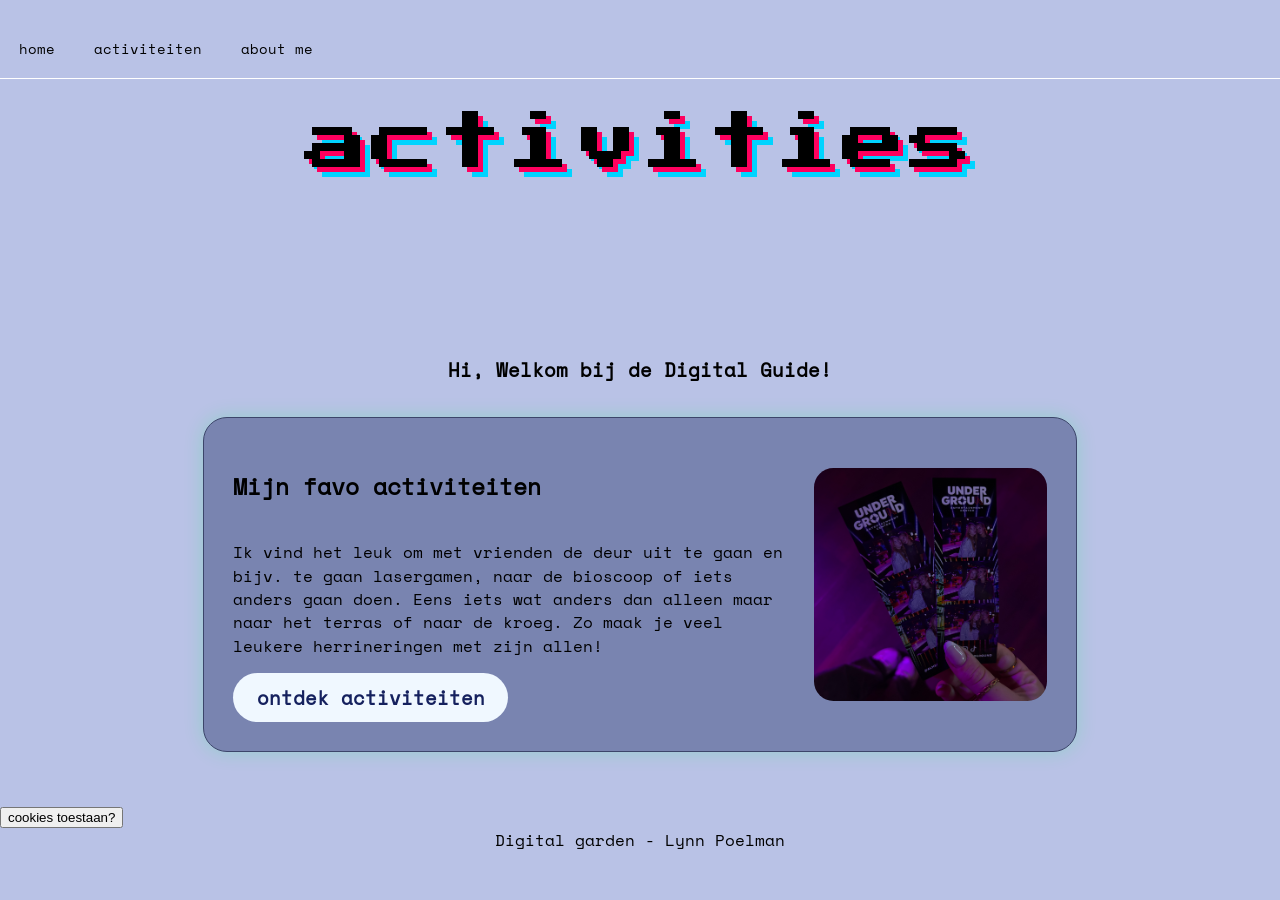
==== index.html @ dee1fe71 "fout opgelost" ====
<!doctype html>
<html lang="nl">
  <head>
    <meta charset="UTF-8" />
    <meta name="viewport" content="width=device-width, initial-scale=1.0" />
    <meta name="author" content="[Lynn]" />

    <title>Digitaal Tuintje van Lynn</title>
    <link rel="stylesheet" href="./assets/style/normal25sep.css" />
    <script defer src="script.js"></script>
    <!-- Importeer het webring component, voeg jouw eigen domein toe in data-page -->
  </head>

  <body>
    <header>
      <nav>
        <a href="index.html">home</a>
        <a href="activiteiten.html">activiteiten</a>
        <a href="aboutme.html">about me</a>
      </nav>

      <h1>activities</h1>
    </header>

    <main>
      <h2>Hi, Welkom bij de Digital Guide!</h2>

      <section>
        <article>
          <h3>Mijn favo activiteiten</h3>
          <p>
            Ik vind het leuk om met vrienden de deur uit te gaan en bijv. te
            gaan lasergamen, naar de bioscoop of iets anders gaan doen. Eens
            iets wat anders dan alleen maar naar het terras of naar de kroeg. Zo
            maak je veel leukere herrineringen met zijn allen!
          </p>
          <a href="activiteiten.html">ontdek activiteiten</a>
        </article>

        <img
          src="./assets/images/Alunderground.jpeg"
          alt="Almere underground"
        />
      </section>
    </main>

    <footer>
      <nav>
        <button commandfor="cookieModal" command="show-modal">
          <span>cookies toestaan?</span>
        </button>
      </nav>
      <p>Digital garden - Lynn Poelman</p>
    </footer>

    <dialog id="cookieModal">
      <form method="dialog">
        <h3>cookies instellingen</h3>
        <button value="close" aria-label="sluiten">×</button>
        <p>
          We gebruiken cookies om inhoud en advertenties te personaliseren, om
          functies voor sociale media te bieden en om ons verkeer te analyseren.
          Ook delen we informatie over uw gebruik van onze site met onze
          partners voor sociale media, advertenties en analyses; zij kunnen deze
          informatie combineren met andere gegevens die u aan hen heeft
          verstrekt of die zij hebben verzameld via uw gebruik van hun diensten.
        </p>
        <menu>
          <li><button onclick="setCookie()">toegestaan</button></li>
          <li><button onclick="unsetCookie()">weigeren</button></li>
        </menu>
      </form>
    </dialog>
  </body>
</html>
---- assets/style/normal25sep.css ----
/**************************
* MARK: Section fonts
**************************/
@font-face {
  font-family: "mono";
  src: url(../fonts/Space_Mono/SpaceMono-Regular.ttf);
  font-weight: 400;
  font-style: normal;
}

@font-face {
  font-family: "press";
  src: url(../fonts/Press_Start_2P/PressStart2P-Regular.ttf);
  font-weight: 100 900;
  font-style: normal;
}

*,
*::after,
*::before {
  box-sizing: border-box;
}

/**************************
* MARK: Custom properties
**************************/

html {
  /* color-scheme */
  color-scheme: light dark;

  /* custom properties */
  --background: light-dark(#b9c2e6, #030820);
  --color: light-dark(##030820, #b9c2e6);
  --color-h1: light-dark(#2c3a2e, #cdba93);

  --step-0: clamp(1rem, 0.9167rem + 0.3704vw, 1.25rem);
  --step-1: clamp(1.2rem, 0.975rem + 1vw, 1.875rem);
  --step-2: clamp(1.44rem, 0.9825rem + 2.0333vw, 2.8125rem);
  --step-3: clamp(1.728rem, 0.8978rem + 3.69vw, 4.2188rem);
  --step-4: clamp(2.0736rem, 0.6554rem + 6.303vw, 6.3281rem);
  --step-5: clamp(2.4883rem, 0.1537rem + 10.3761vw, 9.4922rem);

  --whitespace-s: 1rem;
  --whitespace-m: calc(var(--whitespace-s) * 2);
  --whitespace-l: calc(var(--whitespace-s) * 4);
  --whitespace-xs: calc(var(--whitespace-s) * 0.5);
}

/**************************
* MARK: body
**************************/

body {
  font-family: "mono", "Andale mono";
  font-weight: 400;
  background-color: var(--background);
  color: var(--color);
  font-size: var(--step-0);
  margin: 0;
  min-height: 100vh;
  display: grid;
  grid-template-areas:
    "header"
    "main"
    "footer";

  @media (width > 30em) {
    grid-template-areas:
      "header"
      "main"
      "footer";
  }
}

/**************************
* MARK: main
**************************/

/**************************
* MARK: header
**************************/

header {
  width: 100%;
  padding-top: 1em;
  padding-bottom: 0;
  margin-bottom: 3em;
}

h1 {
  font-family: "press", "Andale mono";
  text-align: center;
  font-size: 4em;
  letter-spacing: 0.05em;
  font-weight: 500;
  margin-top: 0.5em;
  text-shadow:
    5px 5px 0 #ff005e,
    10px 10px 0 #00d4ff;
  animation: shadow-dance 2s infinite;

  font-size: clamp(1rem, -0.5rem + 7.5vw, 4rem);
}

@keyframes shadow-dance {
  /* https://prismic.io/blog/css-text-animations#7-glitch-effect */
  0%,
  100% {
    text-shadow:
      5px 5px 0 #ff005e,
      10px 10px 0 #00d4ff;
  }
  50% {
    text-shadow:
      -5px -5px 0 #00d4ff,
      -10px -10px 0 #ff005e;
  }
}

header > nav {
  display: flex;
  justify-content: left;

  margin: 0;
  padding: 1em;
  /* margin-left: 3em; */
  align-items: center;
  text-wrap: wrap;
  /* margin-top: 0.5em; */
  /* margin-bottom: 0em; */
  gap: 2em;
  width: 100%;
  /* padding: 0; */
  border-bottom: 0.02em solid white;
}

header > nav a {
  text-decoration: none;
  font-family: "mono", "Andale mono";
  color: var(--color);
  font-size: 0.7em;
  font-weight: 400;
  text-align: center;
  display: block;
}

header > nav a:hover {
  text-decoration: underline;
}

/**************************
* MARK: section
**************************/

section {
  display: grid;
  grid-template-columns: 1fr 12em;
  gap: 1.5em;
  margin-inline: auto;
  width: 100%;
  max-width: 45em;
  align-items: center;
  background-color: #7984b0;
  border: 0.1rem solid #3c456a;
  border-radius: 1.5rem;
  padding: 1.5em;
  box-shadow: 0 0 1em var(--card-glow, rgba(0, 255, 102, 0.2)); /*bron: www.gemini.com */
}

section article {
  display: grid;
  gap: 0.8em;
  width: 100%;
}

section p {
  line-height: 1.5;
  font-size: 0.8em;
  text-align: left;
}

section a {
  justify-self: start;
  display: inline-block;
  text-align: center;
  padding: 0.5em 1.2em;
  background-color: aliceblue;
  color: #15215e;
  font-weight: 600;
  text-decoration: none;
  border-radius: 2em;
}

section img {
  margin: 0;
  display: grid;
  place-items: center;
  width: 100%;
  max-width: 40em;
  height: auto;
  aspect-ratio: 1/ 1;
  object-fit: cover;
  border-radius: 1em;
}

/**************************
* MARK: articles
**************************/

p {
  text-align: center;
  font-weight: 400;
  font-size: var(--step-0);
  margin: 0;
}

ul {
  display: grid;
  grid-template-columns: repeat(auto-fit, minmax(15em, 1fr));
  gap: 2em;
  list-style-type: none;
  justify-items: center;
}

article {
  width: 100%;
}

figure {
  position: relative;
  overflow: hidden;
  border-radius: 2em;
}

h2 {
  text-align: center;
  margin: 1.5em;
  line-height: 1.8em;
  font-size: 1em;
}

figure > a {
  color: var(--color-h1);
  font-size: var(--step-0);
  font-weight: 700;
  text-decoration: underline;
  position: relative;
}

article img {
  width: 100%;
  height: auto;
  display: grid;
  aspect-ratio: 1/ 1;
  margin-block: var(--whitespace-s);
  border-radius: 2em;
  object-fit: cover;
}

figcaption {
  position: absolute;
  inset: 0;
  background-color: #7984b0;
  color: var(--color);
  font-size: var(--step-0);
  padding: 1.5em;
  display: flex;
  justify-content: center;
  text-align: center;
  align-items: center;
  flex-direction: column;
  transform: translateY(100%);
  transition: 0.2s ease-in-out;
}

figure:hover > figcaption {
  transform: translateY(0);
}
/*bron: https://developer.mozilla.org/en-US/docs/Web/CSS/Guides/Transitions/Using*/

.webring h2 {
  font-size: 0.1em;
  text-align: center;
}

/**************************
* MARK: footer
**************************/

footer {
  grid-area: footer;
  margin: 0;
  align-items: center;
  justify-content: center;

  P {
    font-size: 0.8em;
  }
}

footer > nav {
  h2 {
    display: absolute;
    left: -9999999em;
  }
}

/**************************
* MARK: cookies
**************************/

#cookieModal {
  &:open {
    display: block !important;
  }
}

dialog {
  border: 0.1rem solid #3c456a;
  border-radius: 1.5em;
  background-color: grey;
  max-width: 30em;
  width: calc(100% - 2em);
  padding: 0;
  overflow: hidden;

  &::backdrop {
    background-color: #0009;
    backdrop-filter: blur(5px);
  }

  h3 {
    text-align: center;
    font-weight: 600;
  }

  form > button {
    position: absolute;
    top: 0;
    right: 0;
    background-color: transparent;
    padding: 0.2em;
    font-family: "press", "Andale mono";
    font-size: 1.5em;
    cursor: pointer;
    overflow: hidden;

    &:first-of-type {
      border-right: 0.1em solid #3c456a;
    }

    &:hover {
      background-color: rgb(204, 200, 200);
      box-shadow: 0 0 1em var(--card-glow, rgba(0, 255, 102, 0.2)); /*bron: www.gemini.com */
    }
  }

  menu {
    display: grid;
    grid-template-columns: 1fr 1fr;
    padding: 0;
    margin: 2em 0 0 0;
    list-style: none;
    border-top: 0.1em solid #3c456a;

    button {
      background-color: transparent;
      margin-bottom: 0em;
      font-family: "mono", "Andale mono";
      padding: var(--whitespace-s);
      font-size: var(--step-0);
      text-align: center;
      cursor: pointer;
      width: 100%;

      li {
        margin: 0;
        padding: 0;
        display: flex;

        &:first-of-type {
          border-right: 0.1em solid #3c456a;
        }
      }

      &:hover {
        background-color: rgb(204, 200, 200);
        box-shadow: 0 0 1em var(--card-glow, rgba(0, 255, 102, 0.2)); /*bron: www.gemini.com */
      }
    }
  }
}

/**************************
* MARK: Section link states
**************************/

a:hover {
  color: limegreen;
}

a:focus {
  color: limegreen;
}
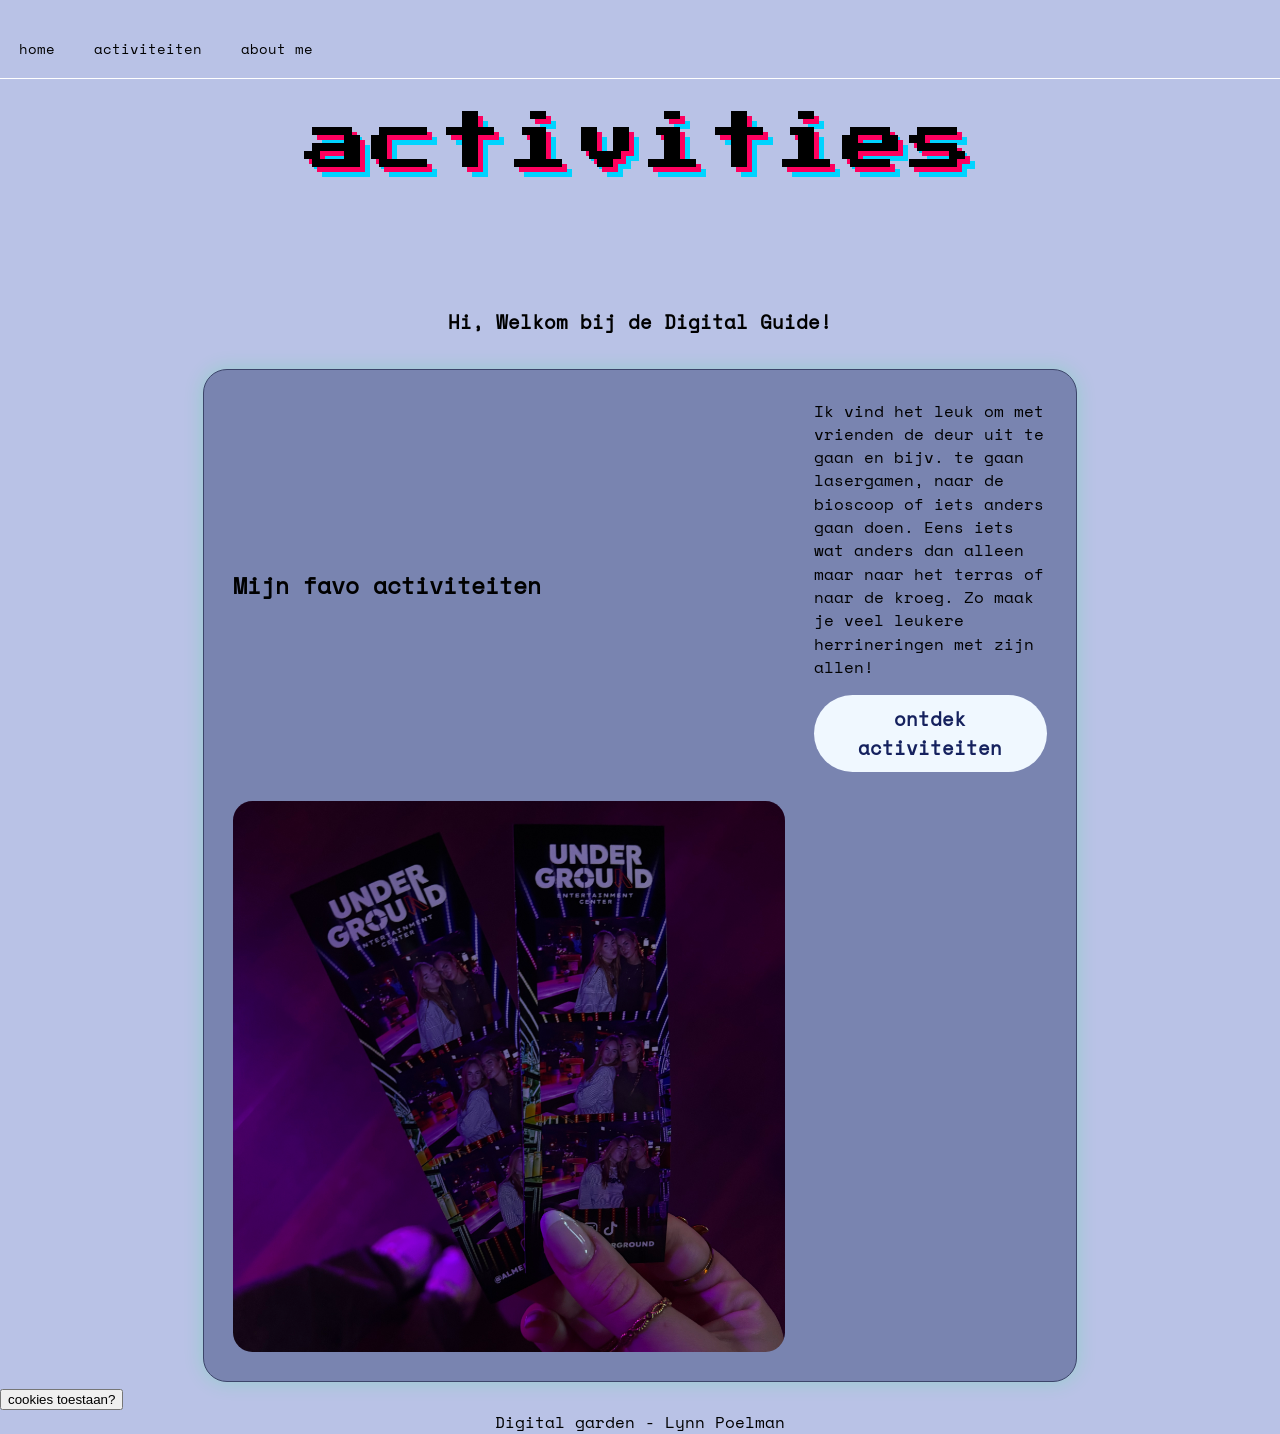
==== commit e03aebb6: "fout w3c" ====
--- a/index.html
+++ b/index.html
@@ -26,8 +26,8 @@
       <h2>Hi, Welkom bij de Digital Guide!</h2>
 
       <section>
+        <h3>Mijn favo activiteiten</h3>
         <article>
-          <h3>Mijn favo activiteiten</h3>
           <p>
             Ik vind het leuk om met vrienden de deur uit te gaan en bijv. te
             gaan lasergamen, naar de bioscoop of iets anders gaan doen. Eens
@@ -39,7 +39,7 @@
 
         <img
           src="./assets/images/Alunderground.jpeg"
-          alt="Almere underground"
+          alt="foto van Almere underground"
         />
       </section>
     </main>
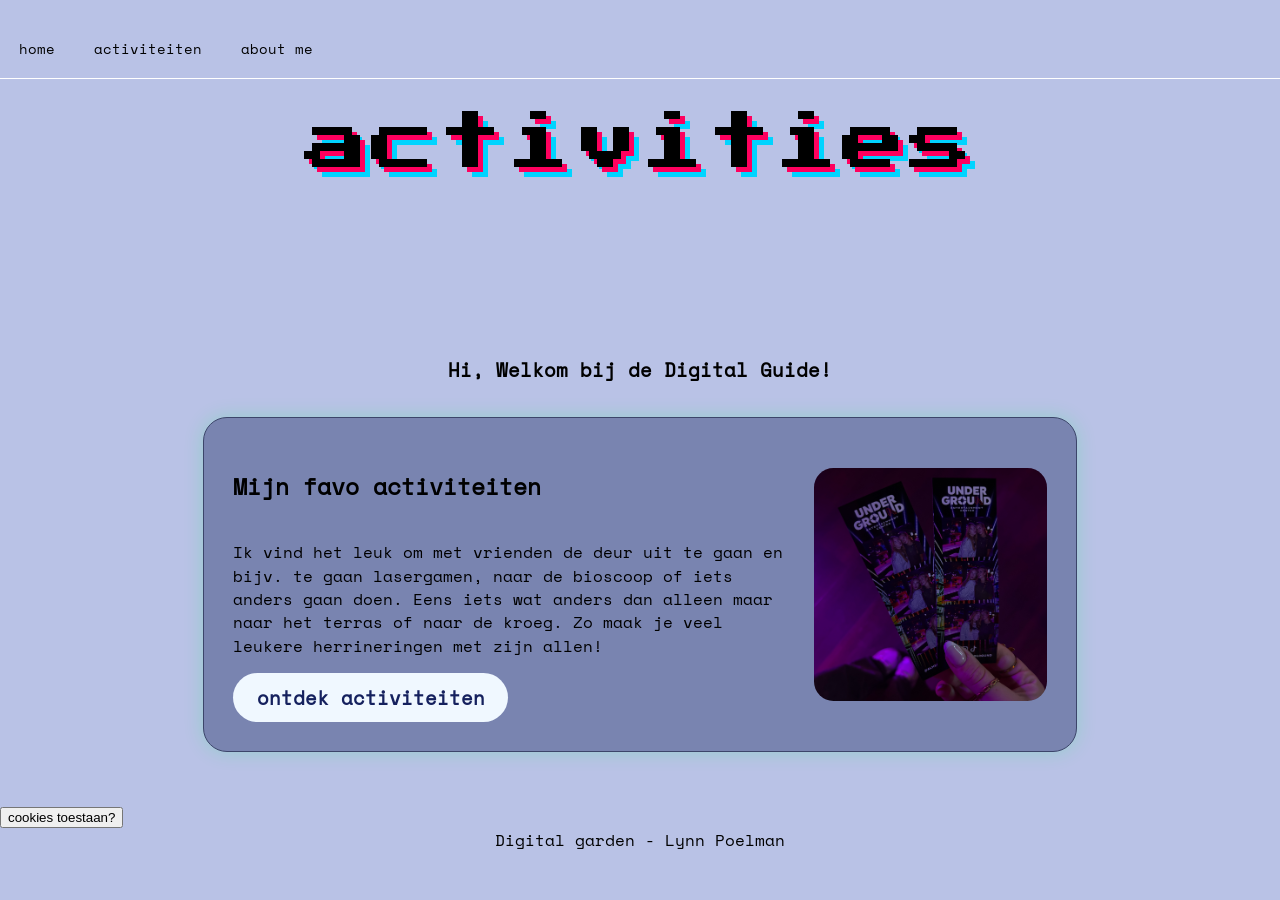
==== commit 6328727a: "fout" ====
--- a/index.html
+++ b/index.html
@@ -25,9 +25,9 @@
     <main>
       <h2>Hi, Welkom bij de Digital Guide!</h2>
 
-      <section>
-        <h3>Mijn favo activiteiten</h3>
+      <div>
         <article>
+          <h3>Mijn favo activiteiten</h3>
           <p>
             Ik vind het leuk om met vrienden de deur uit te gaan en bijv. te
             gaan lasergamen, naar de bioscoop of iets anders gaan doen. Eens
@@ -41,7 +41,7 @@
           src="./assets/images/Alunderground.jpeg"
           alt="foto van Almere underground"
         />
-      </section>
+      </div>
     </main>
 
     <footer>
--- a/assets/style/normal25sep.css
+++ b/assets/style/normal25sep.css
@@ -150,10 +150,10 @@
 }
 
 /**************************
-* MARK: section
-**************************/
-
-section {
+* MARK: div
+**************************/
+
+div {
   display: grid;
   grid-template-columns: 1fr 12em;
   gap: 1.5em;
@@ -168,19 +168,19 @@
   box-shadow: 0 0 1em var(--card-glow, rgba(0, 255, 102, 0.2)); /*bron: www.gemini.com */
 }
 
-section article {
+div article {
   display: grid;
   gap: 0.8em;
   width: 100%;
 }
 
-section p {
+div p {
   line-height: 1.5;
   font-size: 0.8em;
   text-align: left;
 }
 
-section a {
+div a {
   justify-self: start;
   display: inline-block;
   text-align: center;
@@ -192,7 +192,7 @@
   border-radius: 2em;
 }
 
-section img {
+div img {
   margin: 0;
   display: grid;
   place-items: center;
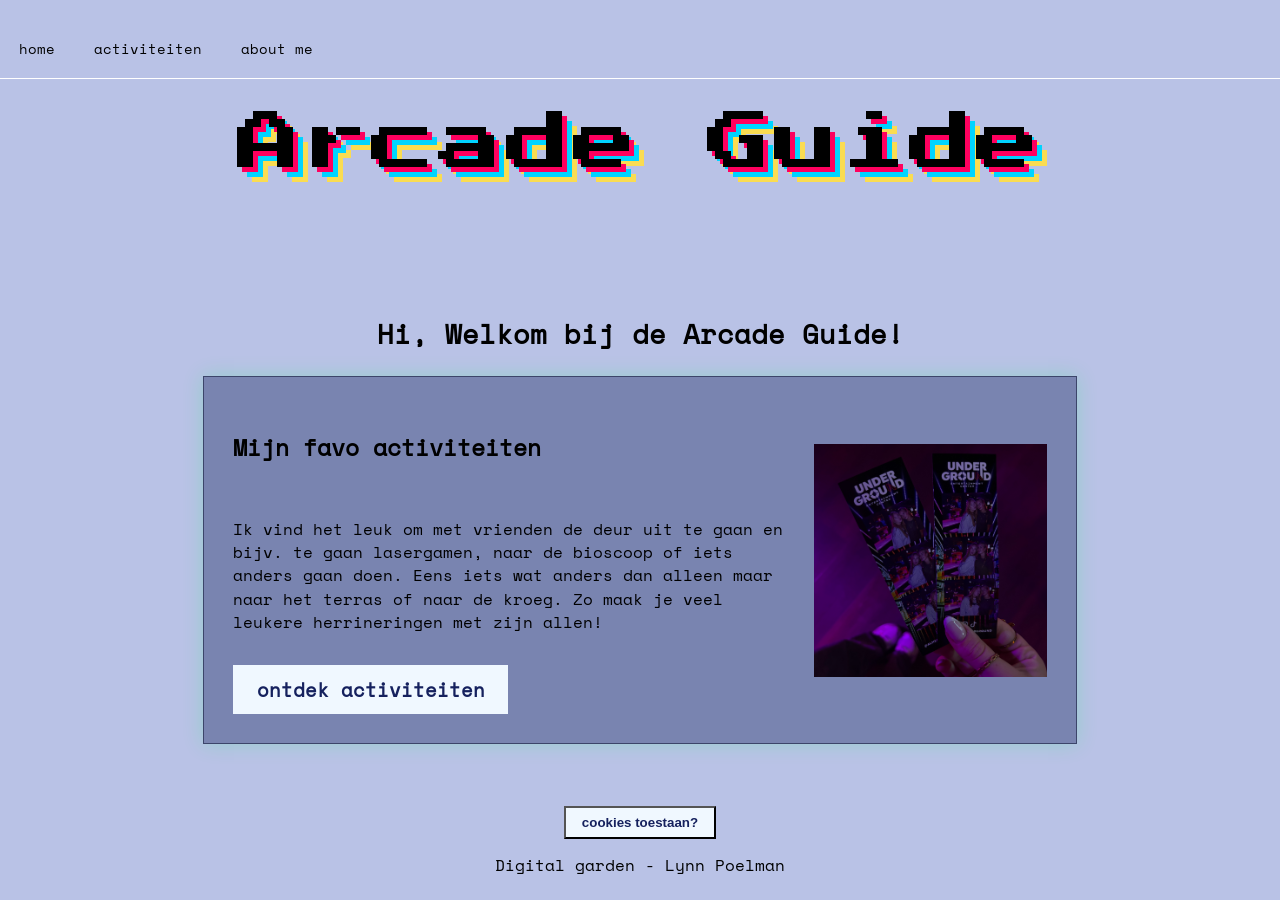
==== commit 1e5495b5: "detail/summary toegevoegd" ====
--- a/index.html
+++ b/index.html
@@ -6,7 +6,7 @@
     <meta name="author" content="[Lynn]" />
 
     <title>Digitaal Tuintje van Lynn</title>
-    <link rel="stylesheet" href="./assets/style/normal25sep.css" />
+    <link rel="stylesheet" href="./assets/style/normal.css" />
     <script defer src="script.js"></script>
     <!-- Importeer het webring component, voeg jouw eigen domein toe in data-page -->
   </head>
@@ -19,11 +19,11 @@
         <a href="aboutme.html">about me</a>
       </nav>
 
-      <h1>activities</h1>
+      <h1>Arcade Guide</h1>
     </header>
 
     <main>
-      <h2>Hi, Welkom bij de Digital Guide!</h2>
+      <h2>Hi, Welkom bij de Arcade Guide!</h2>
 
       <div>
         <article>
--- a/assets/style/normal.css
+++ b/assets/style/normal.css
@@ -0,0 +1,431 @@
+/**************************
+* MARK: Section fonts
+**************************/
+@font-face {
+  font-family: "mono";
+  src: url(../fonts/Space_Mono/SpaceMono-Regular.ttf);
+  font-weight: 400;
+  font-style: normal;
+}
+
+@font-face {
+  font-family: "press";
+  src: url(../fonts/Press_Start_2P/PressStart2P-Regular.ttf);
+  font-weight: 100 900;
+  font-style: normal;
+}
+
+*,
+*::after,
+*::before {
+  box-sizing: border-box;
+}
+
+/**************************
+* MARK: Custom properties
+**************************/
+
+html {
+  /* color-scheme */
+  color-scheme: light dark;
+
+  /* custom properties */
+  --background: light-dark(#b9c2e6, #030820);
+  --color: light-dark(##030820, #b9c2e6);
+  --color-h1: light-dark(#2c3a2e, #cdba93);
+
+  --step-0: clamp(1rem, 0.9167rem + 0.3704vw, 1.25rem);
+  --step-1: clamp(1.2rem, 0.975rem + 1vw, 1.875rem);
+  --step-2: clamp(1.44rem, 0.9825rem + 2.0333vw, 2.8125rem);
+  --step-3: clamp(1.728rem, 0.8978rem + 3.69vw, 4.2188rem);
+  --step-4: clamp(2.0736rem, 0.6554rem + 6.303vw, 6.3281rem);
+  --step-5: clamp(2.4883rem, 0.1537rem + 10.3761vw, 9.4922rem);
+
+  --whitespace-s: 1rem;
+  --whitespace-m: calc(var(--whitespace-s) * 2);
+  --whitespace-l: calc(var(--whitespace-s) * 4);
+  --whitespace-xs: calc(var(--whitespace-s) * 0.5);
+}
+
+/**************************
+* MARK: body
+**************************/
+
+body {
+  font-family: "mono", "Andale mono";
+  font-weight: 400;
+  background-color: var(--background);
+  color: var(--color);
+  font-size: var(--step-0);
+  margin: 0;
+  min-height: 100vh;
+  display: grid;
+  grid-template-areas:
+    "header"
+    "main"
+    "footer";
+
+  @media (width > 30em) {
+    grid-template-areas:
+      "header"
+      "main"
+      "footer";
+  }
+}
+
+/**************************
+* MARK: header
+**************************/
+
+header {
+  width: 100%;
+  padding-top: 1em;
+  padding-bottom: 0;
+  margin-bottom: 3em;
+}
+
+h1 {
+  font-family: "press", "Andale mono";
+  text-align: center;
+  font-size: 4em;
+  letter-spacing: 0.05em;
+  font-weight: 500;
+  margin-top: 0.5em;
+  text-shadow:
+    5px 5px 0 #ff005e,
+    10px 10px 0 #00d4ff,
+    15px 15px 0 #fadc51;
+  animation: shadow-dance 2s infinite;
+
+  font-size: clamp(1rem, -0.5rem + 7.5vw, 4rem);
+}
+
+@keyframes shadow-dance {
+  /* https://prismic.io/blog/css-text-animations#7-glitch-effect */
+  0%,
+  100% {
+    text-shadow:
+      5px 5px 0 #ff005e,
+      10px 10px 0 #00d4ff,
+      15px 15px 0 #fadc51;
+  }
+  50% {
+    text-shadow:
+      -5px -5px 0 #fadc51,
+      -10px -10px 0 #00d4ff,
+      -15px -15px 0 #ff005e;
+  }
+}
+
+header > nav {
+  display: flex;
+  justify-content: left;
+
+  margin: 0;
+  padding: 1em;
+  /* margin-left: 3em; */
+  align-items: center;
+  text-wrap: wrap;
+  /* margin-top: 0.5em; */
+  /* margin-bottom: 0em; */
+  gap: 2em;
+  width: 100%;
+  /* padding: 0; */
+  border-bottom: 0.02em solid white;
+}
+
+header > nav a {
+  text-decoration: none;
+  font-family: "mono", "Andale mono";
+  color: var(--color);
+  font-size: 0.7em;
+  font-weight: 400;
+  text-align: center;
+  display: block;
+}
+
+header > nav a:hover {
+  text-decoration: underline;
+}
+
+/**************************
+* MARK: main
+**************************/
+
+h2 {
+  text-align: center;
+  font-size: 1.4em;
+}
+
+h3 {
+  font-size: 1.2em;
+}
+
+/**************************
+* MARK: div
+**************************/
+
+div {
+  display: grid;
+  grid-template-columns: 1fr 12em;
+  gap: 1.5em;
+  margin-inline: auto;
+  width: 100%;
+  max-width: 45em;
+  align-items: center;
+  background-color: #7984b0;
+  border: 0.1rem solid #3c456a;
+  padding: 1.5em;
+  box-shadow: 0 0 1em var(--card-glow, rgba(0, 255, 102, 0.2)); /*bron: www.gemini.com */
+}
+
+div article {
+  display: grid;
+  gap: 0.8em;
+  width: 100%;
+}
+
+div p {
+  line-height: 1.5;
+  font-size: 0.8em;
+  text-align: left;
+}
+
+div a {
+  justify-self: start;
+  display: inline-block;
+  text-align: center;
+  padding: 0.5em 1.2em;
+  background-color: aliceblue;
+  color: #15215e;
+  font-weight: 600;
+  text-decoration: none;
+}
+
+a:hover {
+  background: #00d4ff;
+  color: darkblue;
+}
+
+a:active {
+  background: lightgray;
+  color: gray;
+}
+
+footer button:focus-visible {
+  background: red;
+  color: green;
+}
+
+div img {
+  margin: 0;
+  display: grid;
+  place-items: center;
+  width: 100%;
+  max-width: 40em;
+  height: auto;
+  aspect-ratio: 1/ 1;
+  object-fit: cover;
+}
+
+/**************************
+* MARK: Details
+**************************/
+
+details {
+  /* bron: deepdive detials/summary */
+  display: inline-block;
+  border-width: 0.1em;
+  border-style: solid;
+  border-color: var(--button-color);
+  margin-left: 1em;
+}
+
+summary {
+  padding-block: 1em;
+  padding-inline: 1em;
+}
+
+summary img {
+  width: 15rem;
+  display: block;
+  margin-top: 0.5em;
+  aspect-ratio: 1/ 1;
+  object-fit: cover;
+}
+
+details p {
+  max-width: 15rem;
+  font-size: 0.8em;
+  text-align: justify;
+}
+
+details:open::details-content {
+  padding-inline: 1em;
+  padding-block: 1em;
+}
+
+details:open summary {
+  border-bottom: 0.1em solid var(--button-color);
+}
+
+details:nth-of-type(1) summary {
+  background-color: #ff005e;
+}
+
+details:nth-of-type(2) summary {
+  background-color: #00d4ff;
+}
+
+details:nth-of-type(3) summary {
+  background-color: #fadc51;
+}
+
+/**************************
+* MARK: footer
+**************************/
+
+footer {
+  grid-area: footer;
+  margin: 0;
+  margin-top: 2em;
+  display: flex;
+  flex-direction: column;
+  align-items: center;
+  justify-content: center;
+
+  P {
+    font-size: 0.8em;
+  }
+}
+
+footer > nav {
+  h2 {
+    display: absolute;
+    left: -9999999em;
+  }
+}
+
+/**************************
+* MARK: cookies
+**************************/
+
+#cookieModal {
+  &:open {
+    display: block !important;
+  }
+}
+
+footer button {
+  justify-self: start;
+  display: inline-block;
+  text-align: center;
+  padding: 0.5em 1.2em;
+  background-color: aliceblue;
+  color: #15215e;
+  font-weight: 600;
+  text-decoration: none;
+}
+
+footer button:hover {
+  background: #00d4ff;
+  color: darkblue;
+}
+
+footer button:active {
+  background: lightgray;
+  color: gray;
+}
+
+footer button:focus-visible {
+  background: red;
+  color: green;
+}
+
+dialog {
+  border: 0.1rem solid #3c456a;
+  border-radius: 1.5em;
+  background-color: grey;
+  max-width: 30em;
+  width: calc(100% - 2em);
+  padding: 0;
+  overflow: hidden;
+
+  &::backdrop {
+    background-color: #0009;
+    backdrop-filter: blur(5px);
+  }
+
+  h3 {
+    text-align: center;
+    font-weight: 600;
+  }
+
+  form > button {
+    position: absolute;
+    top: 0;
+    right: 0;
+    background-color: transparent;
+    padding: 0.2em;
+    font-family: "press", "Andale mono";
+    font-size: 1.5em;
+    cursor: pointer;
+    overflow: hidden;
+
+    &:first-of-type {
+      border-right: 0.1em solid #3c456a;
+    }
+
+    &:hover {
+      background-color: rgb(204, 200, 200);
+      box-shadow: 0 0 1em var(--card-glow, rgba(0, 255, 102, 0.2)); /*bron: www.gemini.com */
+    }
+  }
+
+  menu {
+    display: grid;
+    grid-template-columns: 1fr 1fr;
+    padding: 0;
+    margin: 2em 0 0 0;
+    list-style: none;
+    border-top: 0.1em solid #3c456a;
+
+    button {
+      background-color: transparent;
+      margin-bottom: 0em;
+      font-family: "mono", "Andale mono";
+      padding: var(--whitespace-s);
+      font-size: var(--step-0);
+      text-align: center;
+      cursor: pointer;
+      width: 100%;
+
+      li {
+        margin: 0;
+        padding: 0;
+        display: flex;
+
+        &:first-of-type {
+          border-right: 0.1em solid #3c456a;
+        }
+      }
+
+      &:hover {
+        background-color: rgb(204, 200, 200);
+        box-shadow: 0 0 1em var(--card-glow, rgba(0, 255, 102, 0.2)); /*bron: www.gemini.com */
+      }
+    }
+  }
+}
+
+/**************************
+* MARK: Section link states
+**************************/
+
+button:hover {
+  color: limegreen;
+}
+
+button:focus {
+  color: limegreen;
+}
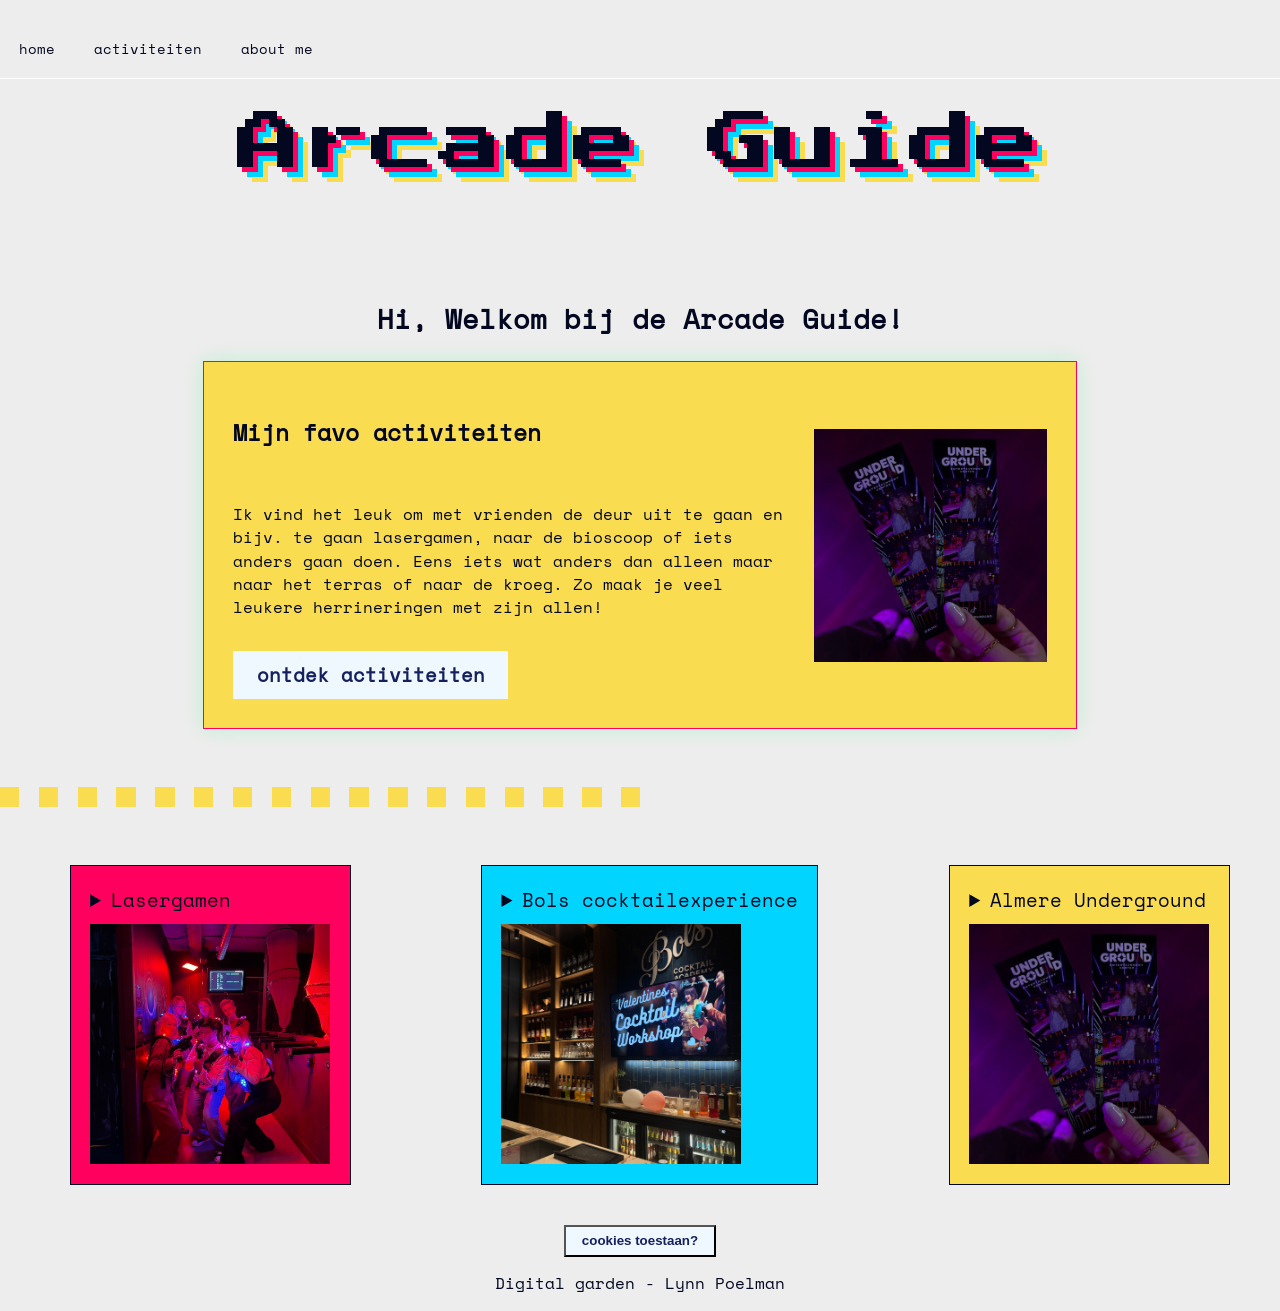
==== commit 0841f39c: "details/summary" ====
--- a/index.html
+++ b/index.html
@@ -42,6 +42,64 @@
           alt="foto van Almere underground"
         />
       </div>
+
+      <ol></ol>
+
+      <section>
+        <details>
+          <summary>
+            Lasergamen
+            <img src="./assets/images/lasergamen.JPG" alt="Lasergamen" />
+          </summary>
+          <p>
+            Met mijn vriendengroep zijn we naar Kokexperience in Harderwijk
+            gegaan, we hebben daar de Pixel floor gedaan en daarna zijn we gaan
+            lasergamen.
+            <a href="https://www.kokexperience.nl" target="_blank"
+              >https://www.kokexperience.nl</a
+            >
+          </p>
+        </details>
+        <details>
+          <summary>
+            Bols cocktailexperience
+            <img
+              src="./assets/images/cocktailworkshop.jpeg"
+              alt="Bols cocktailworkshop"
+            />
+          </summary>
+          <p>
+            Met mijn vriend ben ik in Amsterdam naar Bols geweest, je kan daar
+            naar de cocktailexperience met een audiogids, je krijg interessante
+            informatie over Bols en je kan minigames doen. Na de experience
+            krijg je een cokctail en daarna ga je zelf cocktails maken. Niet
+            alleen leuk als date maar ook leuk om te doen met vrienden.
+            <a href="https://www.bols.nl" target="_blank"
+              >https://www.bols.nl</a
+            >
+          </p>
+        </details>
+        <details>
+          <summary>
+            Almere Underground
+            <img
+              src="./assets/images/Alunderground.jpeg"
+              alt="Almere underground"
+            />
+          </summary>
+          <p>
+            Wanneer ik met een vriendin er even op uit, dan gaan we naar Almere
+            Underground. Je kan er verschillende activiteiten doen zoals:
+            bowlen, spellen spelen in de AR ruimte, glow in thhe dark
+            midgetgolf, bijlwerpen en nog een paar andere activiteiten. Kortom
+            een hele leuke plek om de dag/avond te besteden. Je kan tussen de
+            spellen door ook nog een lekkere cokctail drinken en een hapje eten.
+            <a href="https://www.almereunderground.nl" target="_blank"
+              >https://www.almereunderground.nl</a
+            >
+          </p>
+        </details>
+      </section>
     </main>
 
     <footer>
--- a/assets/style/normal.css
+++ b/assets/style/normal.css
@@ -30,9 +30,11 @@
   color-scheme: light dark;
 
   /* custom properties */
-  --background: light-dark(#b9c2e6, #030820);
-  --color: light-dark(##030820, #b9c2e6);
+  --background-color: light-dark(#ededed, #000000);
+  --color: light-dark(#030820, #f8f9fd);
   --color-h1: light-dark(#2c3a2e, #cdba93);
+  --background-div: light-dark(#fadc51, #ff005e);
+  --background-div-border: light-dark(#ff005e, #fadc51);
 
   --step-0: clamp(1rem, 0.9167rem + 0.3704vw, 1.25rem);
   --step-1: clamp(1.2rem, 0.975rem + 1vw, 1.875rem);
@@ -54,7 +56,7 @@
 body {
   font-family: "mono", "Andale mono";
   font-weight: 400;
-  background-color: var(--background);
+  background-color: var(--background-color);
   color: var(--color);
   font-size: var(--step-0);
   margin: 0;
@@ -161,6 +163,23 @@
   font-size: 1.2em;
 }
 
+/*gele blokken onder de div */
+ol {
+  list-style: none;
+  width: 50%;
+  height: 1em;
+  padding: 0;
+  margin-block: 3em;
+
+  background: repeating-linear-gradient(
+    /* deepdive: kleur & gradient */ 90deg,
+    #fadc51 0,
+    #fadc51 1em,
+    transparent 1em,
+    transparent 2em
+  );
+}
+
 /**************************
 * MARK: div
 **************************/
@@ -173,8 +192,8 @@
   width: 100%;
   max-width: 45em;
   align-items: center;
-  background-color: #7984b0;
-  border: 0.1rem solid #3c456a;
+  background-color: var(--background-div);
+  border: 0.1rem solid var(--background-div-border);
   padding: 1.5em;
   box-shadow: 0 0 1em var(--card-glow, rgba(0, 255, 102, 0.2)); /*bron: www.gemini.com */
 }
@@ -231,6 +250,14 @@
 /**************************
 * MARK: Details
 **************************/
+
+section {
+  display: grid;
+  grid-template-columns: repeat(auto-fit, minmax(17rem, 1fr));
+  gap: 2em;
+  justify-items: center;
+  align-items: start;
+}
 
 details {
   /* bron: deepdive detials/summary */
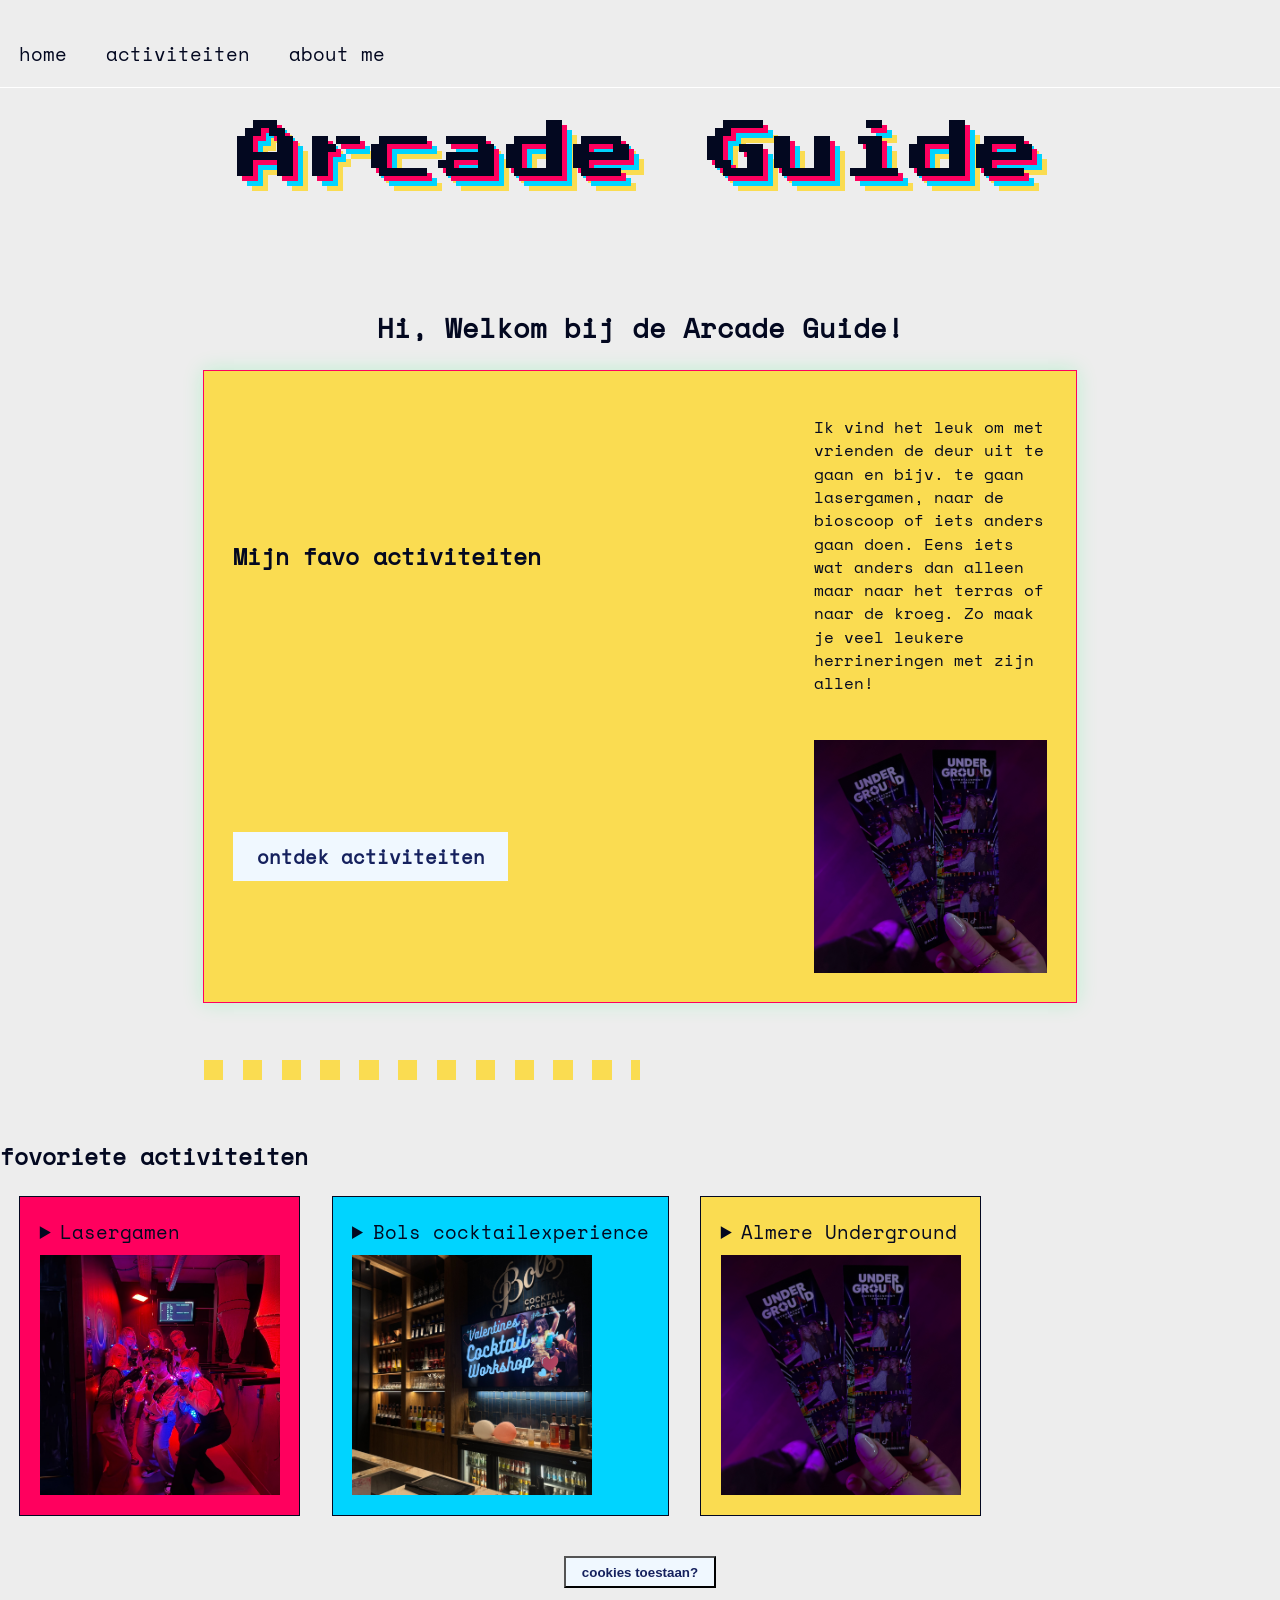
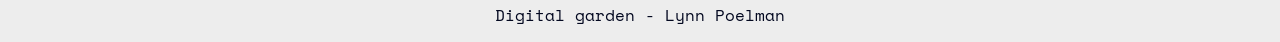
==== commit c662fd0b: "skip link en stijl elementen uit html" ====
--- a/index.html
+++ b/index.html
@@ -13,6 +13,7 @@
 
   <body>
     <header>
+      <a href="#main" class="skip">Skip to main content</a>
       <nav>
         <a href="index.html">home</a>
         <a href="activiteiten.html">activiteiten</a>
@@ -22,30 +23,28 @@
       <h1>Arcade Guide</h1>
     </header>
 
-    <main>
+    <main id="main">
       <h2>Hi, Welkom bij de Arcade Guide!</h2>
 
-      <div>
-        <article>
-          <h3>Mijn favo activiteiten</h3>
-          <p>
-            Ik vind het leuk om met vrienden de deur uit te gaan en bijv. te
-            gaan lasergamen, naar de bioscoop of iets anders gaan doen. Eens
-            iets wat anders dan alleen maar naar het terras of naar de kroeg. Zo
-            maak je veel leukere herrineringen met zijn allen!
-          </p>
-          <a href="activiteiten.html">ontdek activiteiten</a>
-        </article>
+      <section>
+        <h3>Mijn favo activiteiten</h3>
+        <p>
+          Ik vind het leuk om met vrienden de deur uit te gaan en bijv. te gaan
+          lasergamen, naar de bioscoop of iets anders gaan doen. Eens iets wat
+          anders dan alleen maar naar het terras of naar de kroeg. Zo maak je
+          veel leukere herrineringen met zijn allen!
+        </p>
+        <a href="activiteiten.html">ontdek activiteiten</a>
 
         <img
           src="./assets/images/Alunderground.jpeg"
           alt="foto van Almere underground"
         />
-      </div>
-
-      <ol></ol>
+      </section>
 
       <section>
+        <h3>fovoriete activiteiten</h3>
+
         <details>
           <summary>
             Lasergamen
--- a/assets/style/normal.css
+++ b/assets/style/normal.css
@@ -1,6 +1,7 @@
 /**************************
 * MARK: Section fonts
 **************************/
+/* deepdive: font */
 @font-face {
   font-family: "mono";
   src: url(../fonts/Space_Mono/SpaceMono-Regular.ttf);
@@ -24,7 +25,7 @@
 /**************************
 * MARK: Custom properties
 **************************/
-
+/* deepdive: simpele css*/
 html {
   /* color-scheme */
   color-scheme: light dark;
@@ -86,6 +87,21 @@
   margin-bottom: 3em;
 }
 
+.skip {
+  position: absolute;
+  left: -10000px;
+  top: auto;
+  width: 1px;
+  height: 1px;
+  overflow: hidden;
+}
+
+.skip:focus {
+  position: static;
+  width: auto;
+  height: auto;
+}
+
 h1 {
   font-family: "press", "Andale mono";
   text-align: center;
@@ -119,20 +135,24 @@
   }
 }
 
+@media (prefers-reduced-motion: reduce) {
+  /* www.gemini.com */
+  * {
+    animation: none !important;
+    transition: none !important;
+  }
+}
+
 header > nav {
   display: flex;
   justify-content: left;
 
   margin: 0;
   padding: 1em;
-  /* margin-left: 3em; */
   align-items: center;
   text-wrap: wrap;
-  /* margin-top: 0.5em; */
-  /* margin-bottom: 0em; */
   gap: 2em;
   width: 100%;
-  /* padding: 0; */
   border-bottom: 0.02em solid white;
 }
 
@@ -140,7 +160,7 @@
   text-decoration: none;
   font-family: "mono", "Andale mono";
   color: var(--color);
-  font-size: 0.7em;
+  font-size: 1em;
   font-weight: 400;
   text-align: center;
   display: block;
@@ -163,28 +183,13 @@
   font-size: 1.2em;
 }
 
-/*gele blokken onder de div */
-ol {
-  list-style: none;
-  width: 50%;
-  height: 1em;
-  padding: 0;
-  margin-block: 3em;
-
-  background: repeating-linear-gradient(
-    /* deepdive: kleur & gradient */ 90deg,
-    #fadc51 0,
-    #fadc51 1em,
-    transparent 1em,
-    transparent 2em
-  );
-}
-
 /**************************
 * MARK: div
 **************************/
 
-div {
+section:first-of-type {
+  position: relative;
+
   display: grid;
   grid-template-columns: 1fr 12em;
   gap: 1.5em;
@@ -196,21 +201,42 @@
   border: 0.1rem solid var(--background-div-border);
   padding: 1.5em;
   box-shadow: 0 0 1em var(--card-glow, rgba(0, 255, 102, 0.2)); /*bron: www.gemini.com */
-}
-
-div article {
+
+  margin-bottom: 7em;
+}
+
+/* blokken lijn */
+section:first-of-type::after {
+  content: "";
+  position: absolute;
+  bottom: -4em;
+  width: 50%;
+  left: 0;
+  height: 1em;
+  background-color: green;
+
+  background: repeating-linear-gradient(
+    /* deepdive: kleur & gradient */ 90deg,
+    #fadc51 0,
+    #fadc51 1em,
+    transparent 1em,
+    transparent 2em
+  );
+}
+
+section:first-of-type article {
   display: grid;
   gap: 0.8em;
   width: 100%;
 }
 
-div p {
+section:first-of-type p {
   line-height: 1.5;
   font-size: 0.8em;
   text-align: left;
 }
 
-div a {
+section:first-of-type a {
   justify-self: start;
   display: inline-block;
   text-align: center;
@@ -236,7 +262,7 @@
   color: green;
 }
 
-div img {
+section:first-of-type img {
   margin: 0;
   display: grid;
   place-items: center;
@@ -251,7 +277,7 @@
 * MARK: Details
 **************************/
 
-section {
+section:second-of-type {
   display: grid;
   grid-template-columns: repeat(auto-fit, minmax(17rem, 1fr));
   gap: 2em;
@@ -266,6 +292,7 @@
   border-style: solid;
   border-color: var(--button-color);
   margin-left: 1em;
+  cursor: pointer;
 }
 
 summary {
@@ -352,6 +379,7 @@
   color: #15215e;
   font-weight: 600;
   text-decoration: none;
+  cursor: pointer;
 }
 
 footer button:hover {
@@ -365,8 +393,8 @@
 }
 
 footer button:focus-visible {
-  background: red;
-  color: green;
+  background: #fadc51;
+  color: #00d4ff;
 }
 
 dialog {
@@ -449,10 +477,27 @@
 * MARK: Section link states
 **************************/
 
-button:hover {
-  color: limegreen;
-}
-
 button:focus {
   color: limegreen;
 }
+
+nav a:active,
+button:active,
+details summary:active {
+  background: lightgray;
+  color: gray;
+}
+:focus-visible {
+  background: #fadc51;
+  color: #ff005e;
+  border: 0.2rem solid darkblue;
+}
+:checked {
+  background: #15215e;
+  color: #00d4ff;
+}
+
+a[target="_blank"]::after {
+  content: " ↗";
+  font-size: 0.8em;
+}
